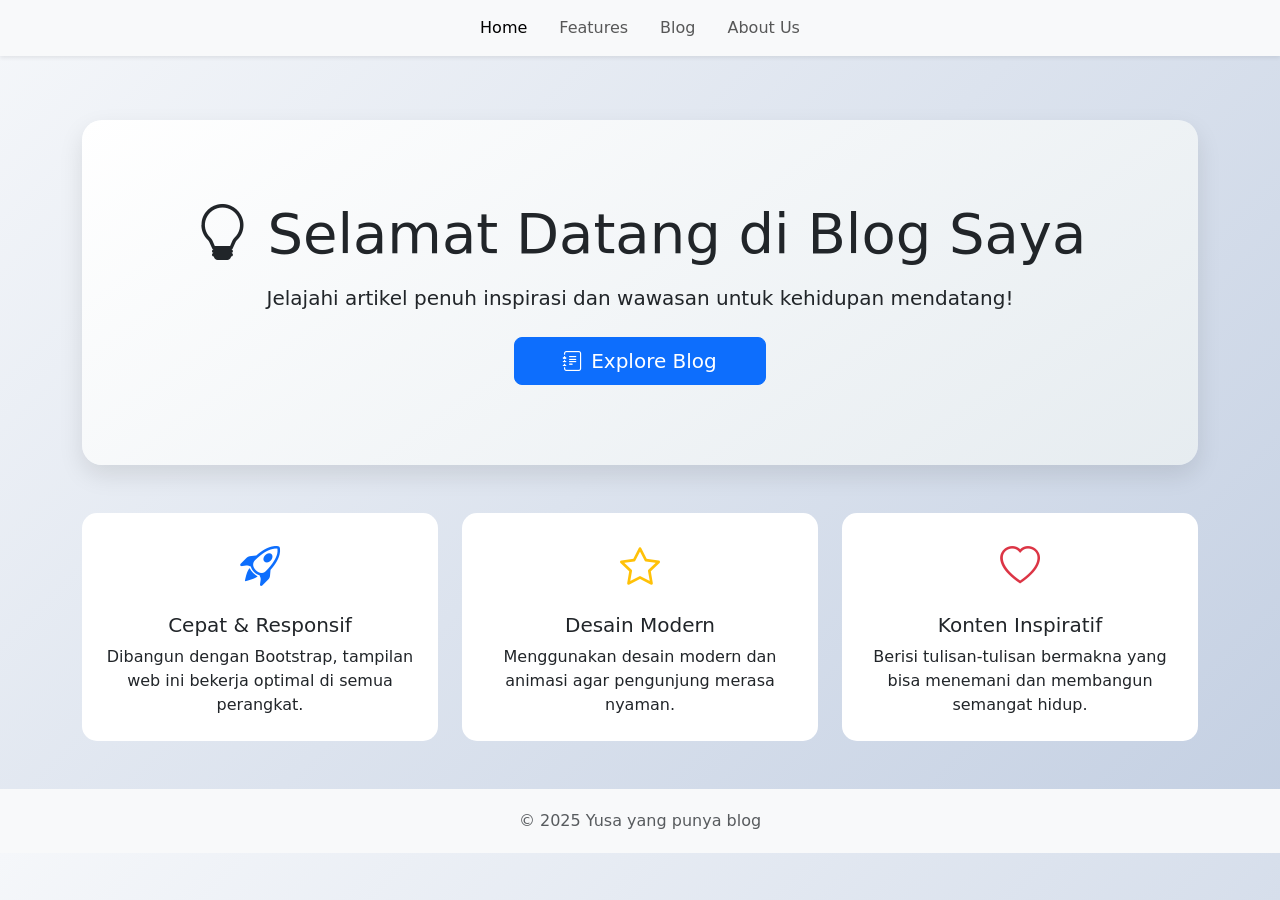
==== index.html @ 3fc2908b "blog" ====
<!DOCTYPE html>
<html lang="en">
<head>
  <meta charset="UTF-8">
  <meta name="viewport" content="width=device-width, initial-scale=1">
  <title>Beranda</title>
  <link href="https://cdn.jsdelivr.net/npm/bootstrap@5.3.0/dist/css/bootstrap.min.css" rel="stylesheet">
  <link href="https://cdnjs.cloudflare.com/ajax/libs/animate.css/4.1.1/animate.min.css" rel="stylesheet">
  <link href="https://cdn.jsdelivr.net/npm/bootstrap-icons@1.10.5/font/bootstrap-icons.css" rel="stylesheet">
  <style>
    body {
      padding-top: 70px;
      background: linear-gradient(135deg, #f5f7fa, #c3cfe2);
    }

    .navbar.scrolled {
      background-color: rgba(255, 255, 255, 0.85) !important;
      -webkit-backdrop-filter: blur(10px);
      backdrop-filter: blur(10px);
      box-shadow: 0 2px 10px rgba(0, 0, 0, 0.05);
    }

    .hero-section {
      padding: 80px 20px;
      background: linear-gradient(145deg, #ffffff, #e6ecf0);
      border-radius: 20px;
      box-shadow: 0 10px 25px rgba(0, 0, 0, 0.1);
      margin-top: 50px;
    }

    .feature-card {
      border: none;
      border-radius: 15px;
      transition: transform 0.3s;
    }

    .feature-card:hover {
      transform: translateY(-5px);
      box-shadow: 0 8px 20px rgba(0, 0, 0, 0.1);
    }

    .footer {
      padding: 20px;
      background-color: #f8f9fa;
      text-align: center;
      margin-top: 100px;
    }
  </style>
</head>
<body>

<!-- Navbar -->
<nav class="navbar navbar-expand-lg navbar-light bg-light fixed-top shadow-sm">
  <div class="container justify-content-center">
    <button class="navbar-toggler" type="button" data-bs-toggle="collapse" data-bs-target="#navbarNav" title="Toggle navigation">
      <span class="navbar-toggler-icon"></span>
    </button>
    <div class="collapse navbar-collapse justify-content-center" id="navbarNav">
      <ul class="navbar-nav gap-3">
        <li class="nav-item"><a class="nav-link active" href="index.html">Home</a></li>
        <li class="nav-item"><a class="nav-link" href="features.html">Features</a></li>
        <li class="nav-item"><a class="nav-link" href="blog.html">Blog</a></li>
        <li class="nav-item"><a class="nav-link" href="about.html">About Us</a></li>
      </ul>
    </div>
  </div>
</nav>

<script>
  window.addEventListener('scroll', function () {
    const navbar = document.querySelector('.navbar');
    navbar.classList.toggle('scrolled', window.scrollY > 50);
  });
</script>

<!-- Hero Section -->
<div class="container text-center">
  <div class="hero-section animate__animated animate__fadeInUp">
    <h1 class="display-4 mb-3"><i class="bi bi-lightbulb"></i> Selamat Datang di <strong>Blog Saya</strong></h1>
    <p class="lead mb-4">Jelajahi artikel penuh inspirasi dan wawasan untuk kehidupan mendatang!</p>
    <a href="blog.html" class="btn btn-primary btn-lg px-5"><i class="bi bi-journal-text me-2"></i>Explore Blog</a>
  </div>
</div>

<!-- Feature Highlights -->
<div class="container mt-5">
  <div class="row g-4 text-center">
    <div class="col-md-4">
      <div class="card feature-card p-4">
        <i class="bi bi-rocket-takeoff fs-1 text-primary mb-3"></i>
        <h5 class="card-title">Cepat & Responsif</h5>
        <p class="card-text">Dibangun dengan Bootstrap, tampilan web ini bekerja optimal di semua perangkat.</p>
      </div>
    </div>
    <div class="col-md-4">
      <div class="card feature-card p-4">
        <i class="bi bi-star fs-1 text-warning mb-3"></i>
        <h5 class="card-title">Desain Modern</h5>
        <p class="card-text">Menggunakan desain modern dan animasi agar pengunjung merasa nyaman.</p>
      </div>
    </div>
    <div class="col-md-4">
      <div class="card feature-card p-4">
        <i class="bi bi-heart fs-1 text-danger mb-3"></i>
        <h5 class="card-title">Konten Inspiratif</h5>
        <p class="card-text">Berisi tulisan-tulisan bermakna yang bisa menemani dan membangun semangat hidup.</p>
      </div>
    </div>
  </div>
</div>

<!-- Footer -->
<div class="footer mt-5">
  <p class="text-muted mb-0">© 2025 Yusa yang punya blog</p>
</div>

<script src="https://cdn.jsdelivr.net/npm/bootstrap@5.3.0/dist/js/bootstrap.bundle.min.js"></script>
</body>
</html>
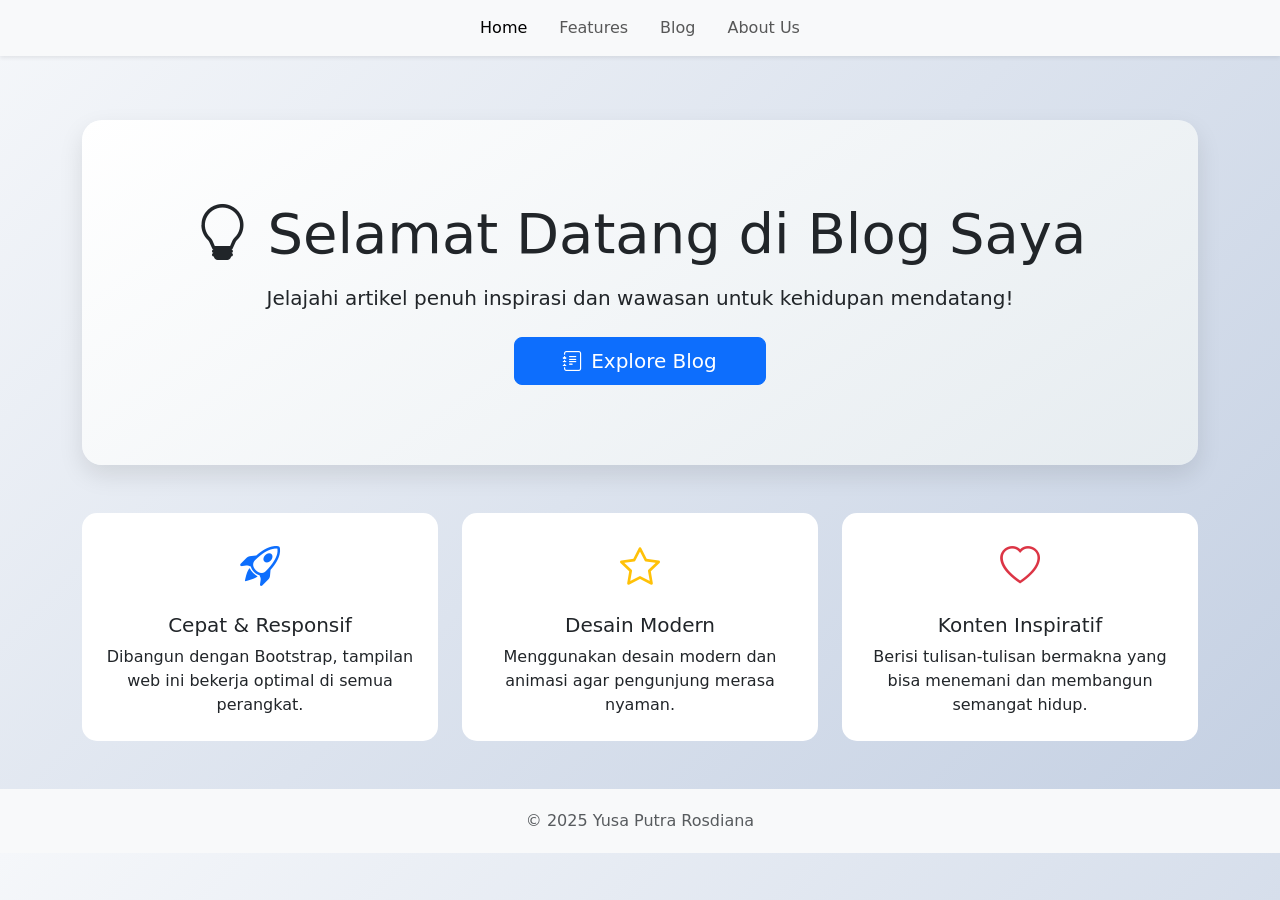
==== commit 82d34e4d: "Update index.html" ====
--- a/index.html
+++ b/index.html
@@ -111,7 +111,7 @@
 
 <!-- Footer -->
 <div class="footer mt-5">
-  <p class="text-muted mb-0">© 2025 Yusa yang punya blog</p>
+  <p class="text-muted mb-0">© 2025 Yusa Putra Rosdiana</p>
 </div>
 
 <script src="https://cdn.jsdelivr.net/npm/bootstrap@5.3.0/dist/js/bootstrap.bundle.min.js"></script>
